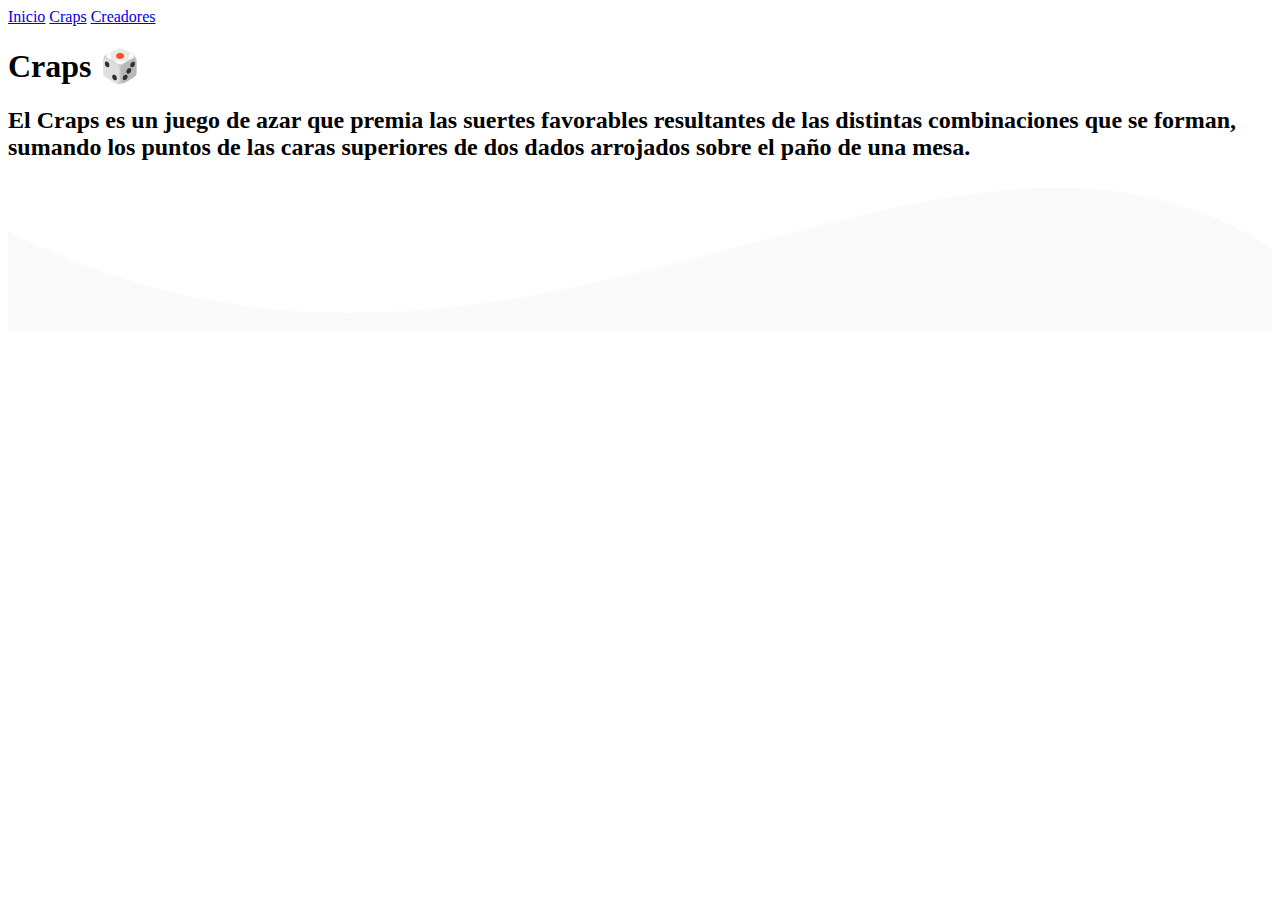
==== main.html @ 12b72a04 "adicion de ola en el header" ====
<!DOCTYPE html>
<html lang="es">
<head>
    <meta charset="UTF-8">
    <meta http-equiv="X-UA-Compatible" content="IE=edge">
    <meta name="viewport" content="width=device-width, initial-scale=1.0">
    <title>Document</title>
</head>
<body>
    <header>
        <nav>
            <a href="#">Inicio</a>
            <a href="#">Craps</a>
            <a href="#">Creadores</a>
        </nav>
        <section class="elementos-header">
            <h1 class="titulo"> Craps 🎲 </h1>
            <h2>El Craps es un juego de azar que premia las suertes favorables resultantes de las
                distintas combinaciones que se forman, sumando los puntos de las caras superiores
                de dos dados arrojados sobre el paño de una mesa.</h2>
            </section>
        <div class="wave" style="height: 150px; overflow: hidden;" ><svg viewBox="0 0 500 150" preserveAspectRatio="none" 
                style="height: 100%; width: 100%;">
                <path d="M0.00,49.99 C205.61,312.99 370.95,-163.65 505.83,77.14 L500.00,150.00 L-0.94,150.16 Z" 
                    style="stroke: none; fill: rgb(250, 250, 250);"></path>
        </svg></div>
    </header>
</body>
</html>
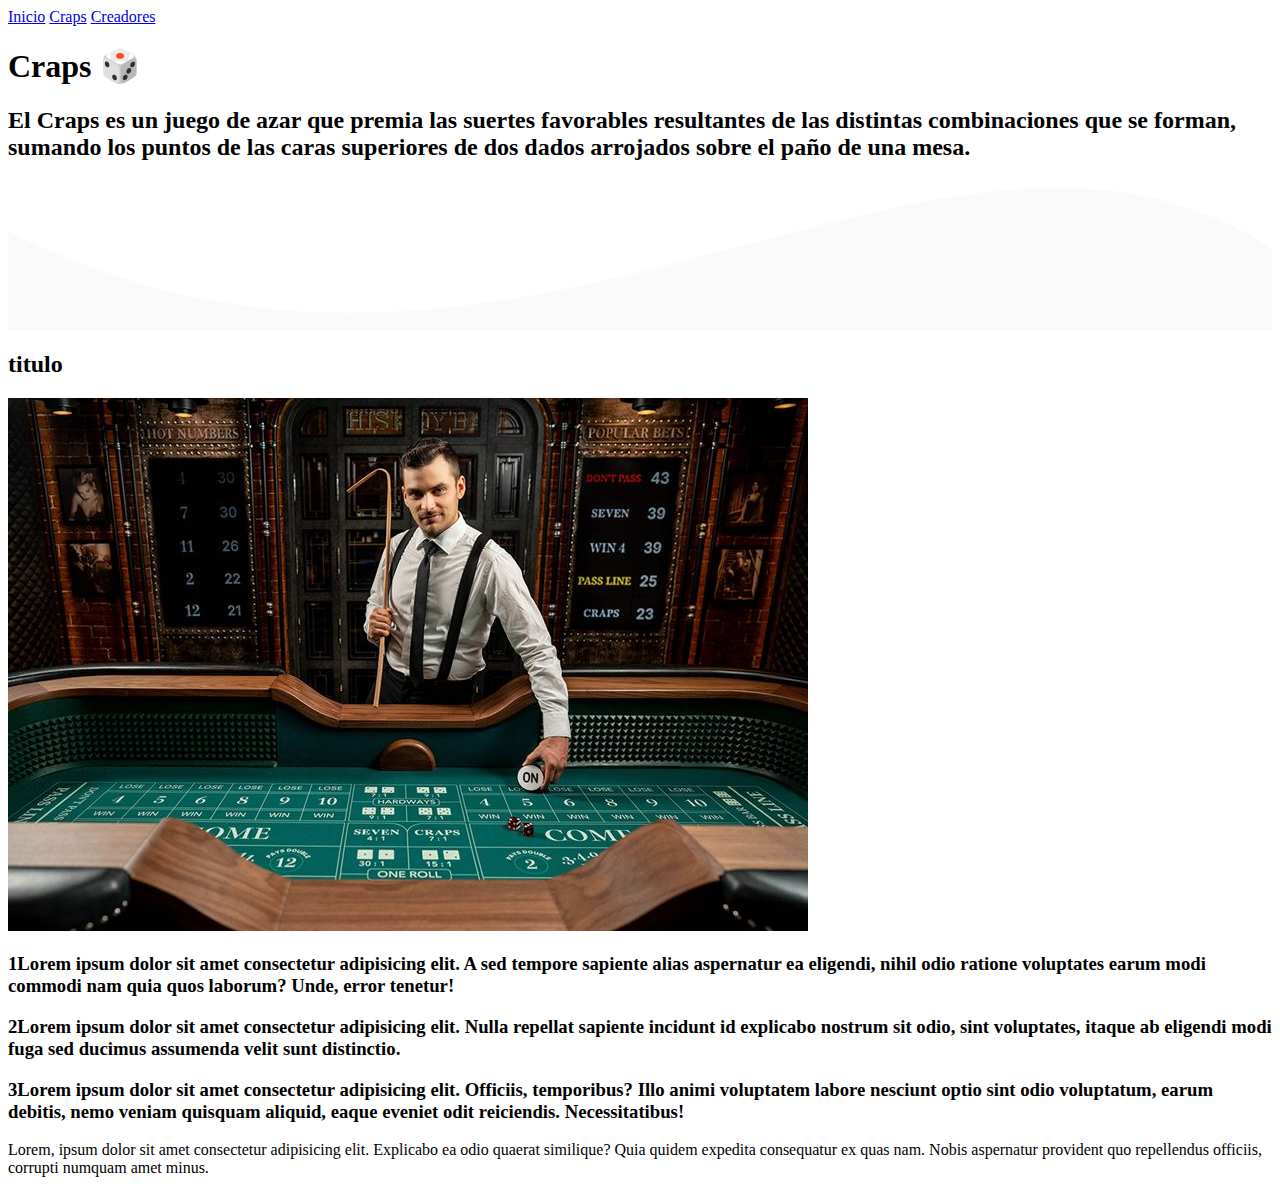
==== commit f5dc4023: "adicion de imagenes" ====
--- a/main.html
+++ b/main.html
@@ -10,7 +10,7 @@
     <header>
         <nav>
             <a href="#">Inicio</a>
-            <a href="#">Craps</a>
+            <a href="index.html">Craps</a>
             <a href="#">Creadores</a>
         </nav>
         <section class="elementos-header">
@@ -25,5 +25,29 @@
                     style="stroke: none; fill: rgb(250, 250, 250);"></path>
         </svg></div>
     </header>
+
+    <main>
+        <section class="contenedor reglas">
+            <h2 class="titulo">titulo</h2>
+            <div class="contenedor-reglas">
+                <img src="img/reglas.jpg" alt="" class="imagen-reglas">
+                <div class="contenido-textos">
+                    <h3><span>1</span>Lorem ipsum dolor sit amet consectetur adipisicing elit. A sed tempore sapiente alias aspernatur ea eligendi, nihil odio ratione voluptates earum modi commodi nam quia quos laborum? Unde, error tenetur!</h3>
+                    <h3><span>2</span>Lorem ipsum dolor sit amet consectetur adipisicing elit. Nulla repellat sapiente incidunt id explicabo nostrum sit odio, sint voluptates, itaque ab eligendi modi fuga sed ducimus assumenda velit sunt distinctio.</h3>
+                    <h3><span>3</span>Lorem ipsum dolor sit amet consectetur adipisicing elit. Officiis, temporibus? Illo animi voluptatem labore nesciunt optio sint odio voluptatum, earum debitis, nemo veniam quisquam aliquid, eaque eveniet odit reiciendis. Necessitatibus!</h3>
+                    <p>Lorem, ipsum dolor sit amet consectetur adipisicing elit. Explicabo ea odio quaerat similique? Quia quidem expedita consequatur ex quas nam. Nobis aspernatur provident quo repellendus officiis, corrupti numquam amet minus.</p>
+                </div>
+            </div>
+        </section>
+
+        <section class="provisional">
+
+        </section>
+    </main>
+
+    <footer>
+
+    </footer>
 </body>
+
 </html>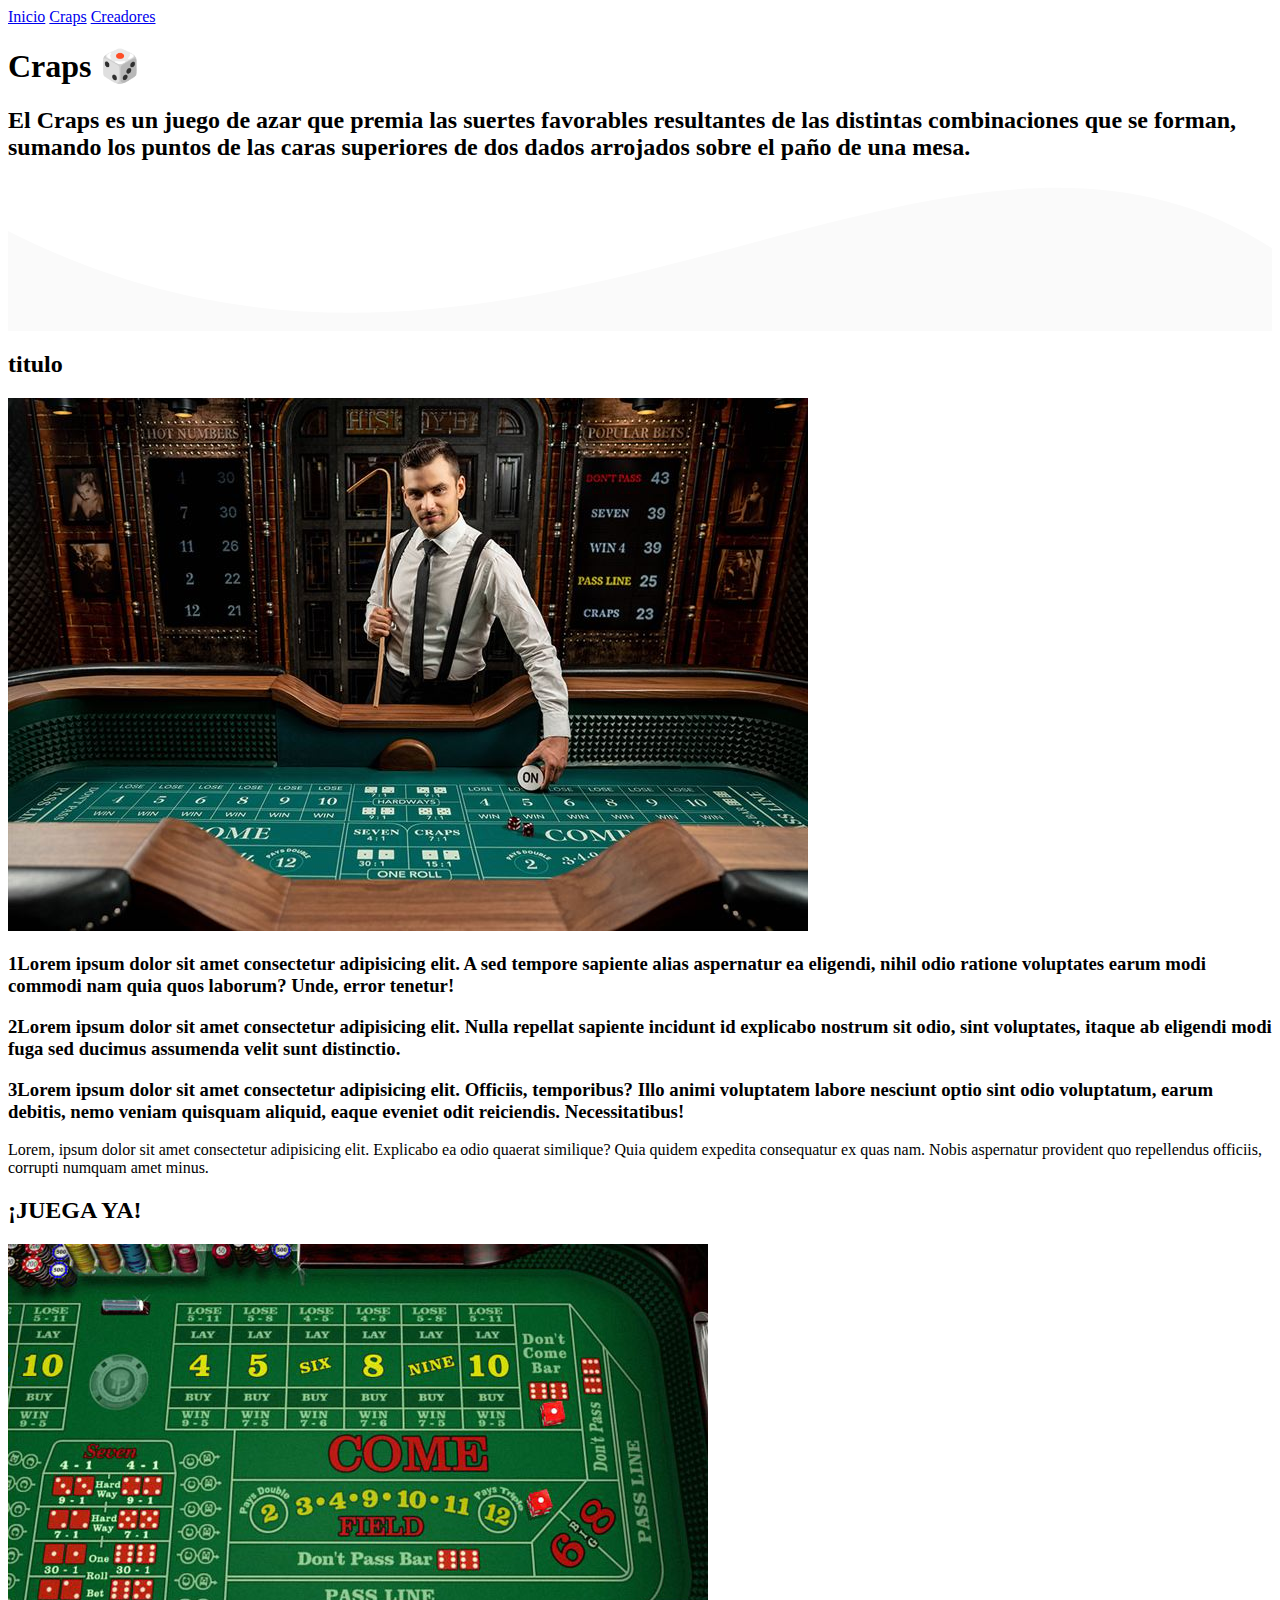
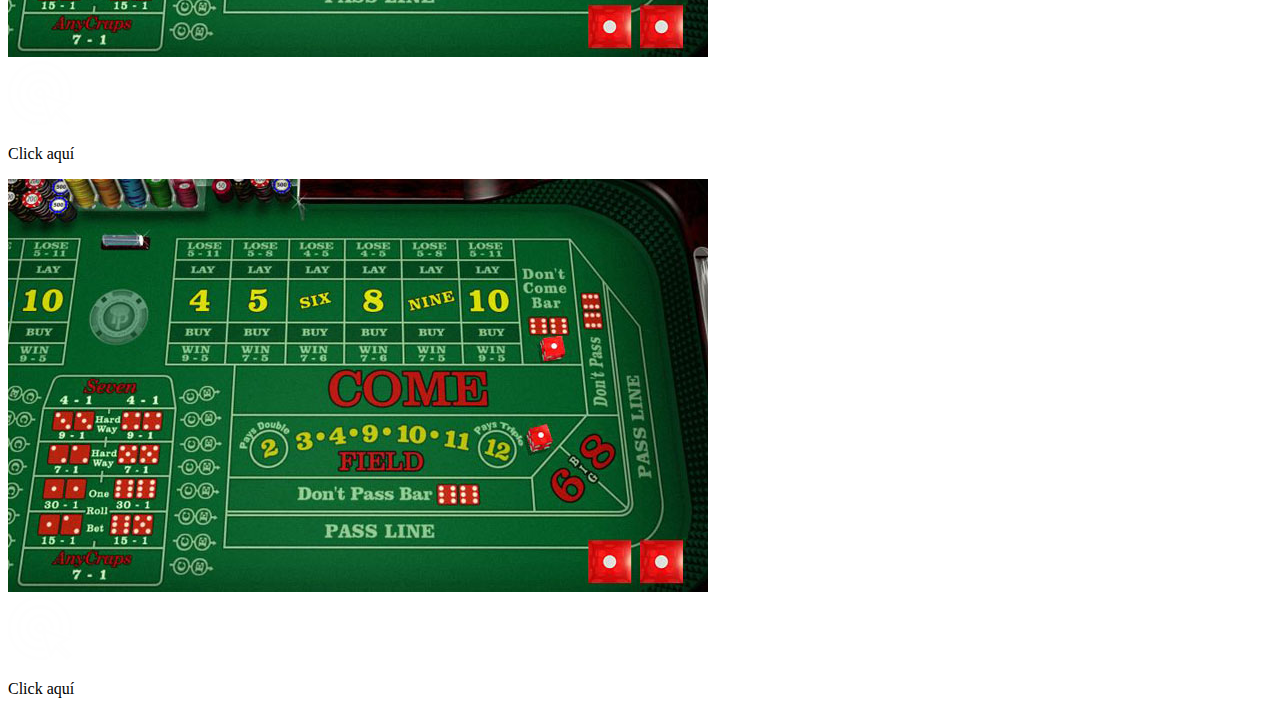
==== commit 9c4cb42f: "Seccion media" ====
--- a/main.html
+++ b/main.html
@@ -41,7 +41,24 @@
         </section>
 
         <section class="provisional">
-
+            <div class="contenedor">
+                <h2 class="titulo">¡JUEGA YA!</h2>
+                <div class="marco-prv">
+                    <div class="imagen-prv">
+                        <img src="img/mesa.jpg" alt="juego">
+                        <div class="hover-imagen">
+                            <a href="https://www.youtube.com/watch?v=dQw4w9WgXcQ&ab_channel=RickAstleyVEVO"></a><img src="img/icono1.png"></a>
+                            <p>Click aquí</p>
+                        </div>
+                    </div>
+                    <div class="imagen-prv">
+                        <img src="img/mesa.jpg" alt="juego">
+                        <div class="hover-imagen">
+                            <a href="https://www.youtube.com/watch?v=dQw4w9WgXcQ&ab_channel=RickAstleyVEVO"></a><img src="img/icono1.png"></a>
+                            <p>Click aquí</p>
+                        </div>
+                    </div>
+                </div>
         </section>
     </main>
 
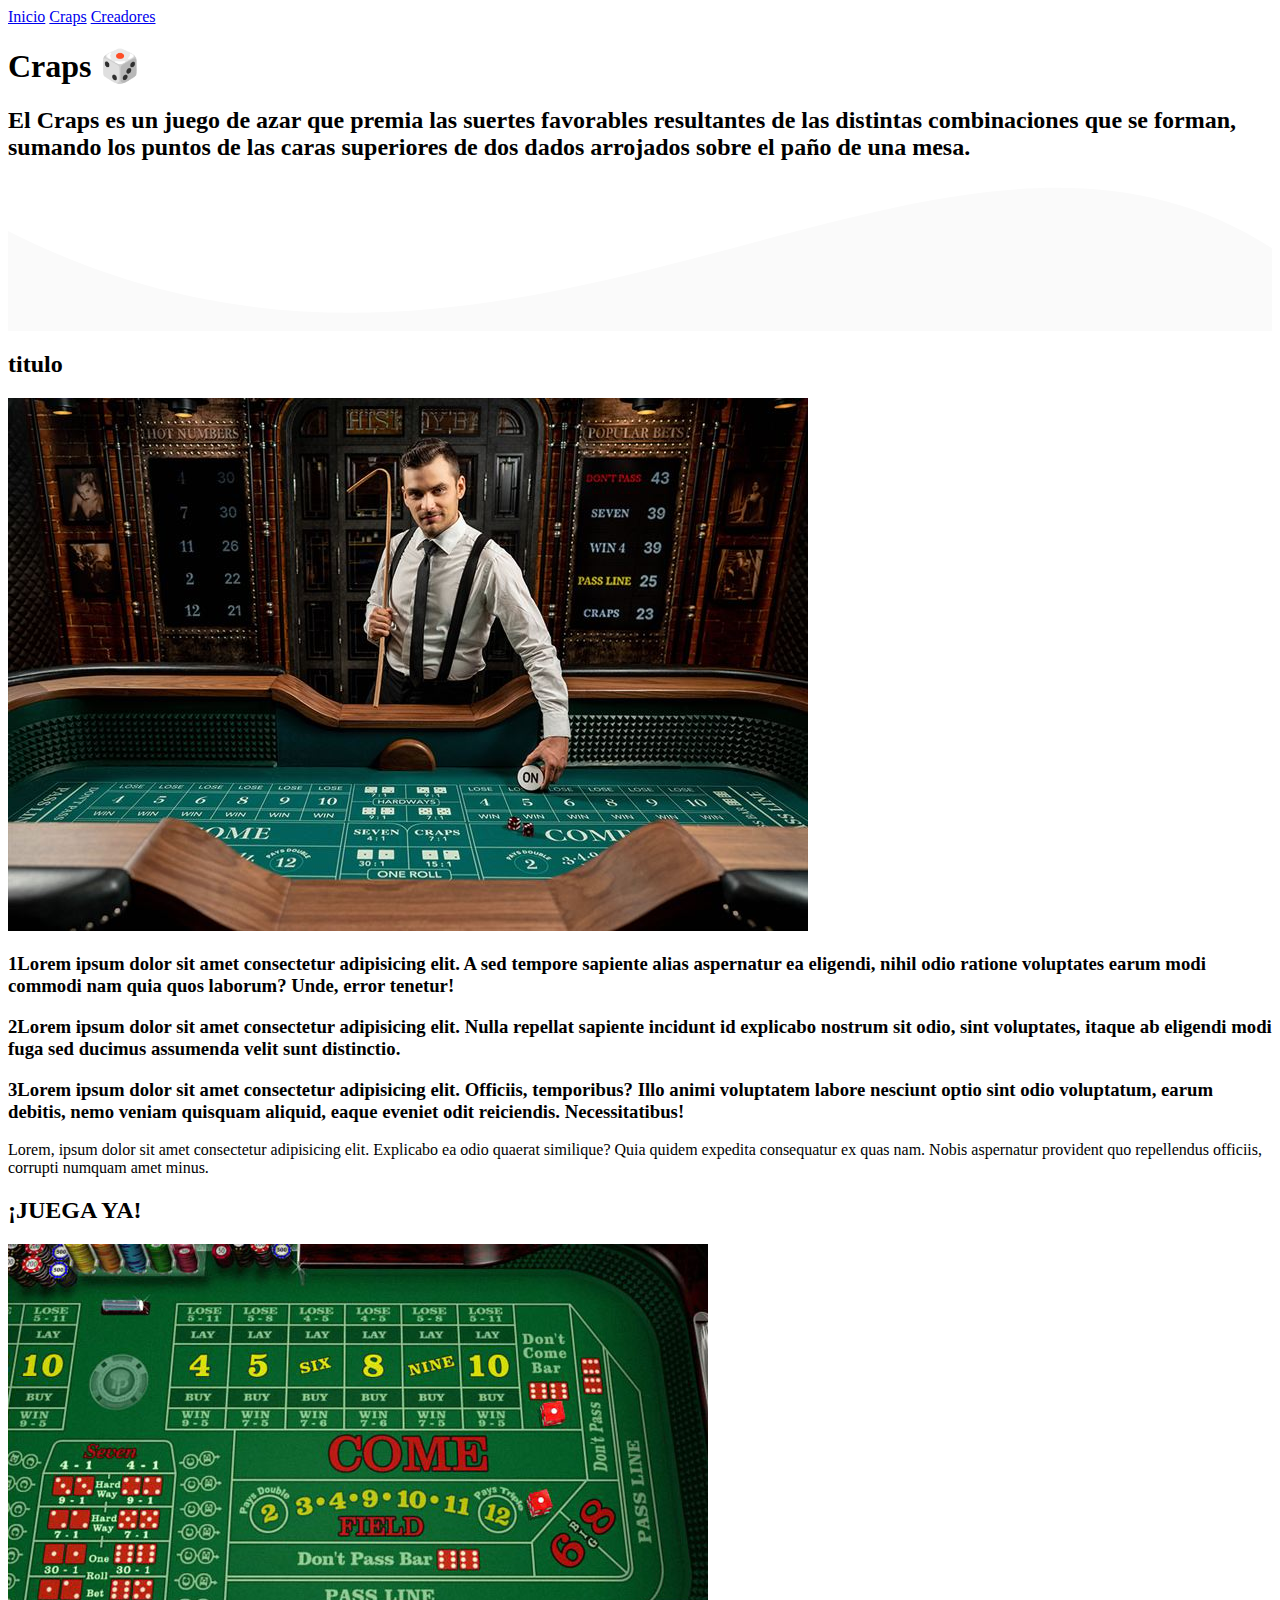
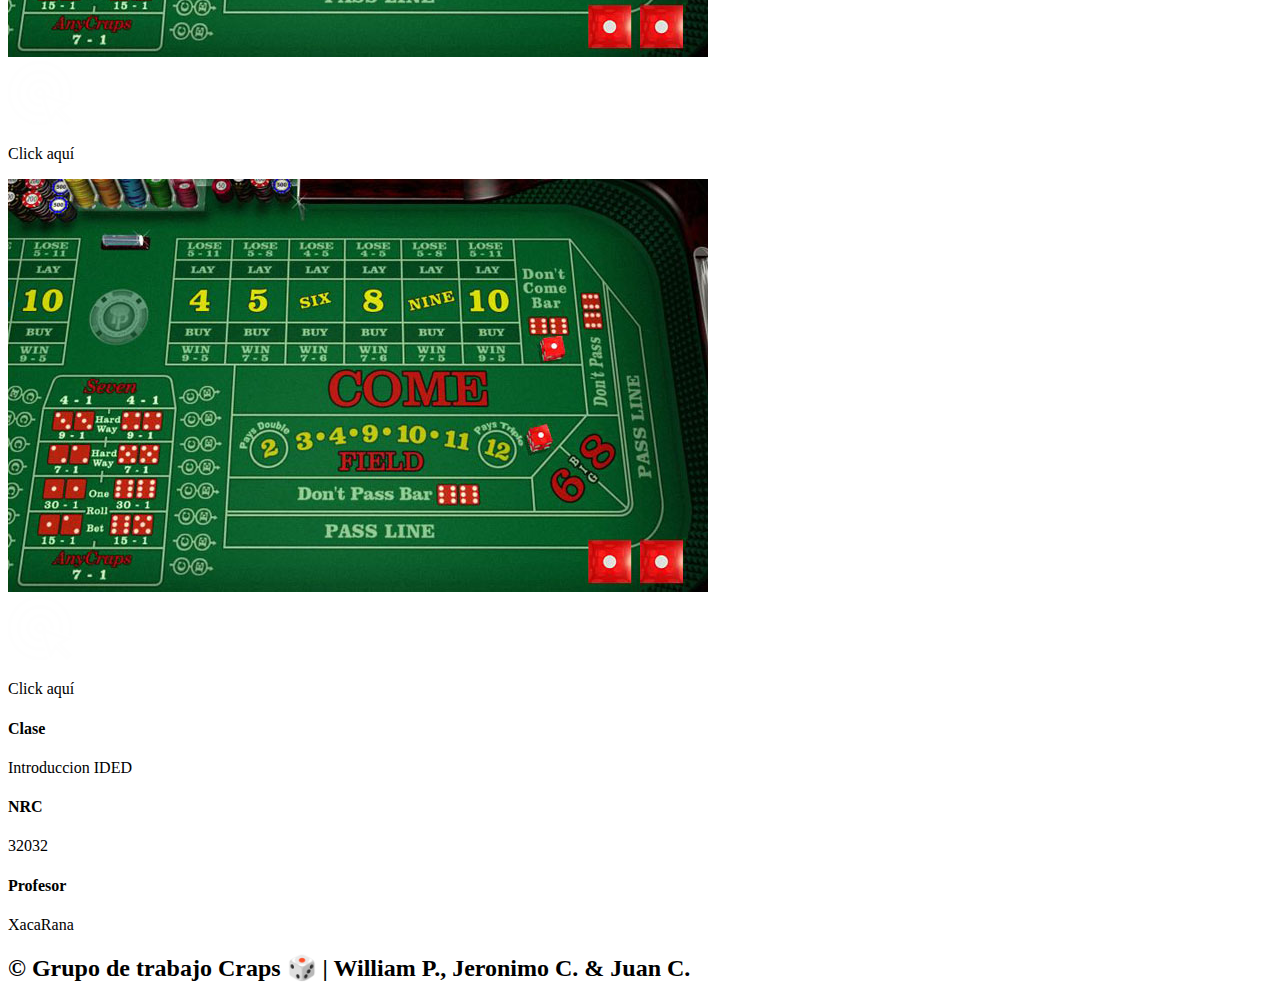
==== commit a6615f24: "Zona del footer" ====
--- a/main.html
+++ b/main.html
@@ -10,7 +10,7 @@
     <header>
         <nav>
             <a href="#">Inicio</a>
-            <a href="index.html">Craps</a>
+            <a href="index.html" target="_blank">Craps</a>
             <a href="#">Creadores</a>
         </nav>
         <section class="elementos-header">
@@ -63,7 +63,21 @@
     </main>
 
     <footer>
-
+        <div class="contenedor-footer">
+            <div class="contenido">
+                <h4>Clase</h4>
+                <p>Introduccion IDED</p>
+            </div>    
+            <div class="contenido">
+                <h4>NRC</h4>
+                <p>32032</p>
+            </div>
+            <div class="contenido">
+                <h4>Profesor</h4>
+                <p>XacaRana</p>
+            </div>
+        </div>
+        <h2 class="titulo-final">&copy; Grupo de trabajo Craps 🎲 | William P., Jeronimo C. & Juan C.</h2>
     </footer>
 </body>
 
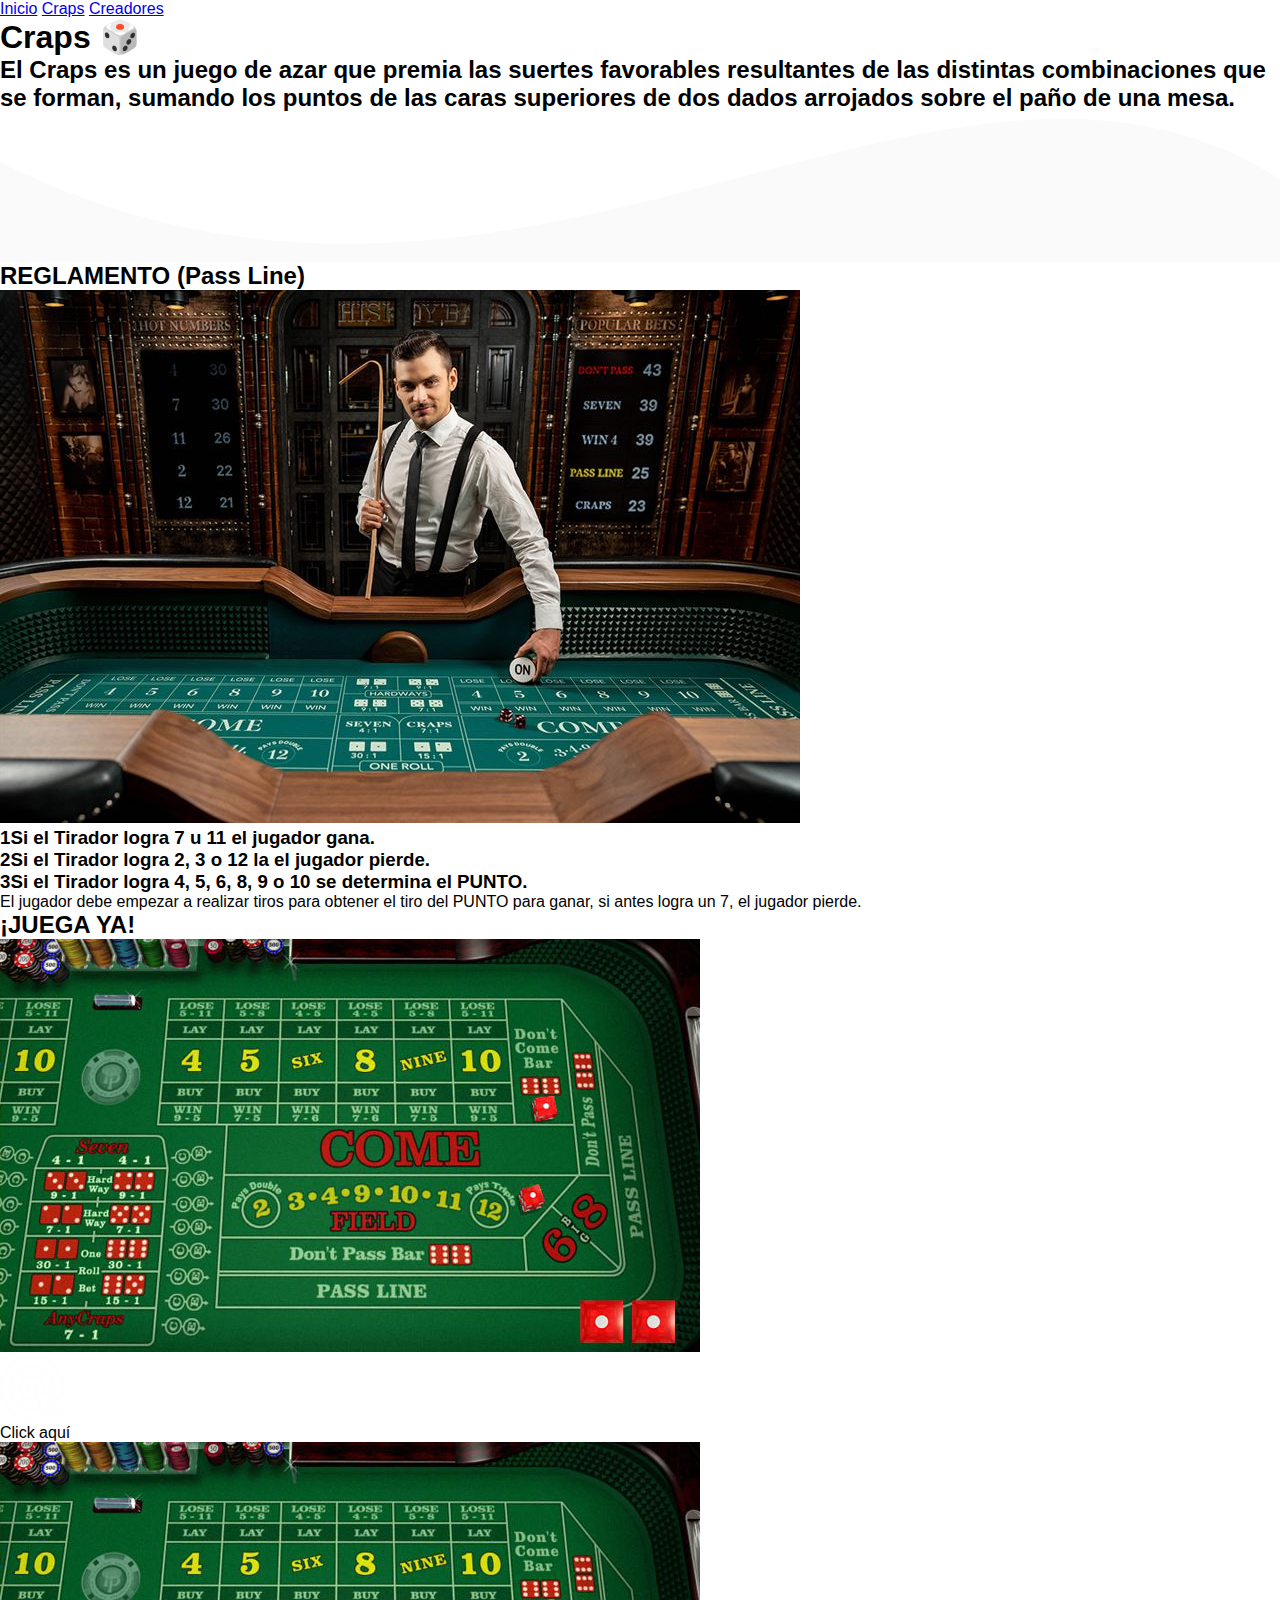
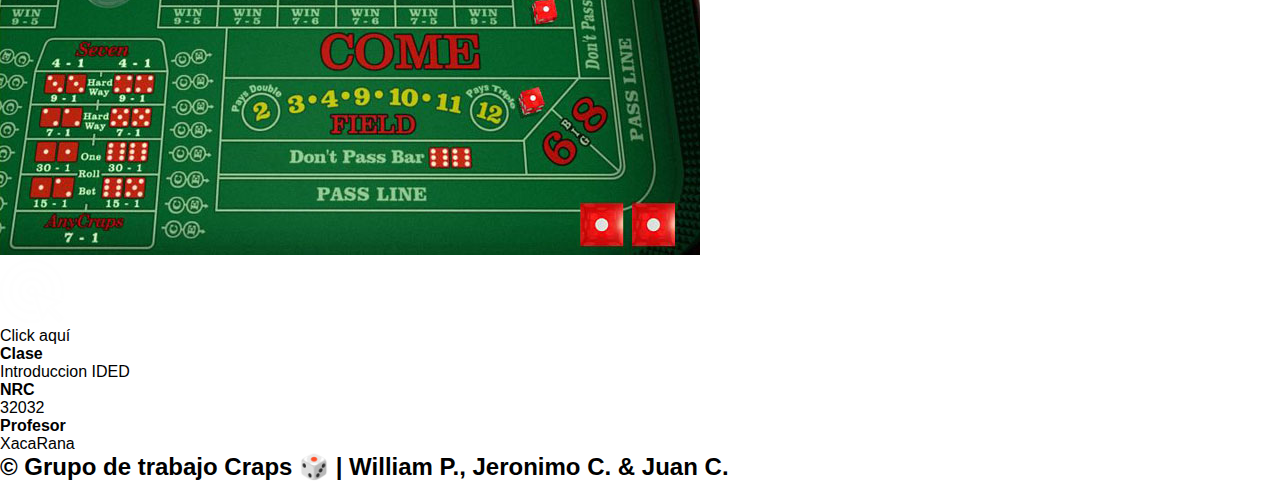
==== commit 303107ca: "Valores del documento principal" ====
--- a/main.html
+++ b/main.html
@@ -1,17 +1,21 @@
 <!DOCTYPE html>
 <html lang="es">
+
 <head>
     <meta charset="UTF-8">
     <meta http-equiv="X-UA-Compatible" content="IE=edge">
     <meta name="viewport" content="width=device-width, initial-scale=1.0">
-    <title>Document</title>
+    <title>Craps</title>
+    <link rel="shortcut icon" href="img/dices.png" type="image/x-icon">
+    <link rel="stylesheet" href="css/main.css">
 </head>
+
 <body>
     <header>
         <nav>
-            <a href="#">Inicio</a>
+            <a href="main.html">Inicio</a>
             <a href="index.html" target="_blank">Craps</a>
-            <a href="#">Creadores</a>
+            <a href="creadores.html">Creadores</a>
         </nav>
         <section class="elementos-header">
             <h1 class="titulo"> Craps 🎲 </h1>
@@ -28,15 +32,15 @@
 
     <main>
         <section class="contenedor reglas">
-            <h2 class="titulo">titulo</h2>
+            <h2 class="titulo">REGLAMENTO (Pass Line)</h2>
             <div class="contenedor-reglas">
                 <img src="img/reglas.jpg" alt="" class="imagen-reglas">
                 <div class="contenido-textos">
-                    <h3><span>1</span>Lorem ipsum dolor sit amet consectetur adipisicing elit. A sed tempore sapiente alias aspernatur ea eligendi, nihil odio ratione voluptates earum modi commodi nam quia quos laborum? Unde, error tenetur!</h3>
-                    <h3><span>2</span>Lorem ipsum dolor sit amet consectetur adipisicing elit. Nulla repellat sapiente incidunt id explicabo nostrum sit odio, sint voluptates, itaque ab eligendi modi fuga sed ducimus assumenda velit sunt distinctio.</h3>
-                    <h3><span>3</span>Lorem ipsum dolor sit amet consectetur adipisicing elit. Officiis, temporibus? Illo animi voluptatem labore nesciunt optio sint odio voluptatum, earum debitis, nemo veniam quisquam aliquid, eaque eveniet odit reiciendis. Necessitatibus!</h3>
-                    <p>Lorem, ipsum dolor sit amet consectetur adipisicing elit. Explicabo ea odio quaerat similique? Quia quidem expedita consequatur ex quas nam. Nobis aspernatur provident quo repellendus officiis, corrupti numquam amet minus.</p>
-                </div>
+                    <h3><span>1</span>Si el Tirador logra 7 u 11 el jugador gana.</h3>
+                    <h3><span>2</span>Si el Tirador logra 2, 3 o 12 la el jugador pierde.</h3>
+                    <h3><span>3</span>Si el Tirador logra 4, 5, 6, 8, 9 o 10 se determina el PUNTO.</h3>
+                    <p>El jugador debe empezar a realizar tiros para obtener el tiro del PUNTO para ganar,
+                       si antes logra un 7, el jugador pierde.</p>
             </div>
         </section>
 
@@ -47,14 +51,14 @@
                     <div class="imagen-prv">
                         <img src="img/mesa.jpg" alt="juego">
                         <div class="hover-imagen">
-                            <a href="https://www.youtube.com/watch?v=dQw4w9WgXcQ&ab_channel=RickAstleyVEVO"></a><img src="img/icono1.png"></a>
+                            <a href="https://www.youtube.com/watch?v=dQw4w9WgXcQ&ab_channel=RickAstleyVEVO"><img src="img/icono1.png"></a>
                             <p>Click aquí</p>
                         </div>
                     </div>
                     <div class="imagen-prv">
                         <img src="img/mesa.jpg" alt="juego">
                         <div class="hover-imagen">
-                            <a href="https://www.youtube.com/watch?v=dQw4w9WgXcQ&ab_channel=RickAstleyVEVO"></a><img src="img/icono1.png"></a>
+                            <a href="https://www.youtube.com/watch?v=dQw4w9WgXcQ&ab_channel=RickAstleyVEVO"><img src="img/icono1.png"></a>
                             <p>Click aquí</p>
                         </div>
                     </div>
--- a/css/main.css
+++ b/css/main.css
@@ -0,0 +1,9 @@
+*{
+    margin: 0;
+    padding: 0;
+    box-sizing: border-box;
+}
+
+body{
+    font-family: 'Segoe UI', Tahoma, Geneva, Verdana, sans-serif;
+}
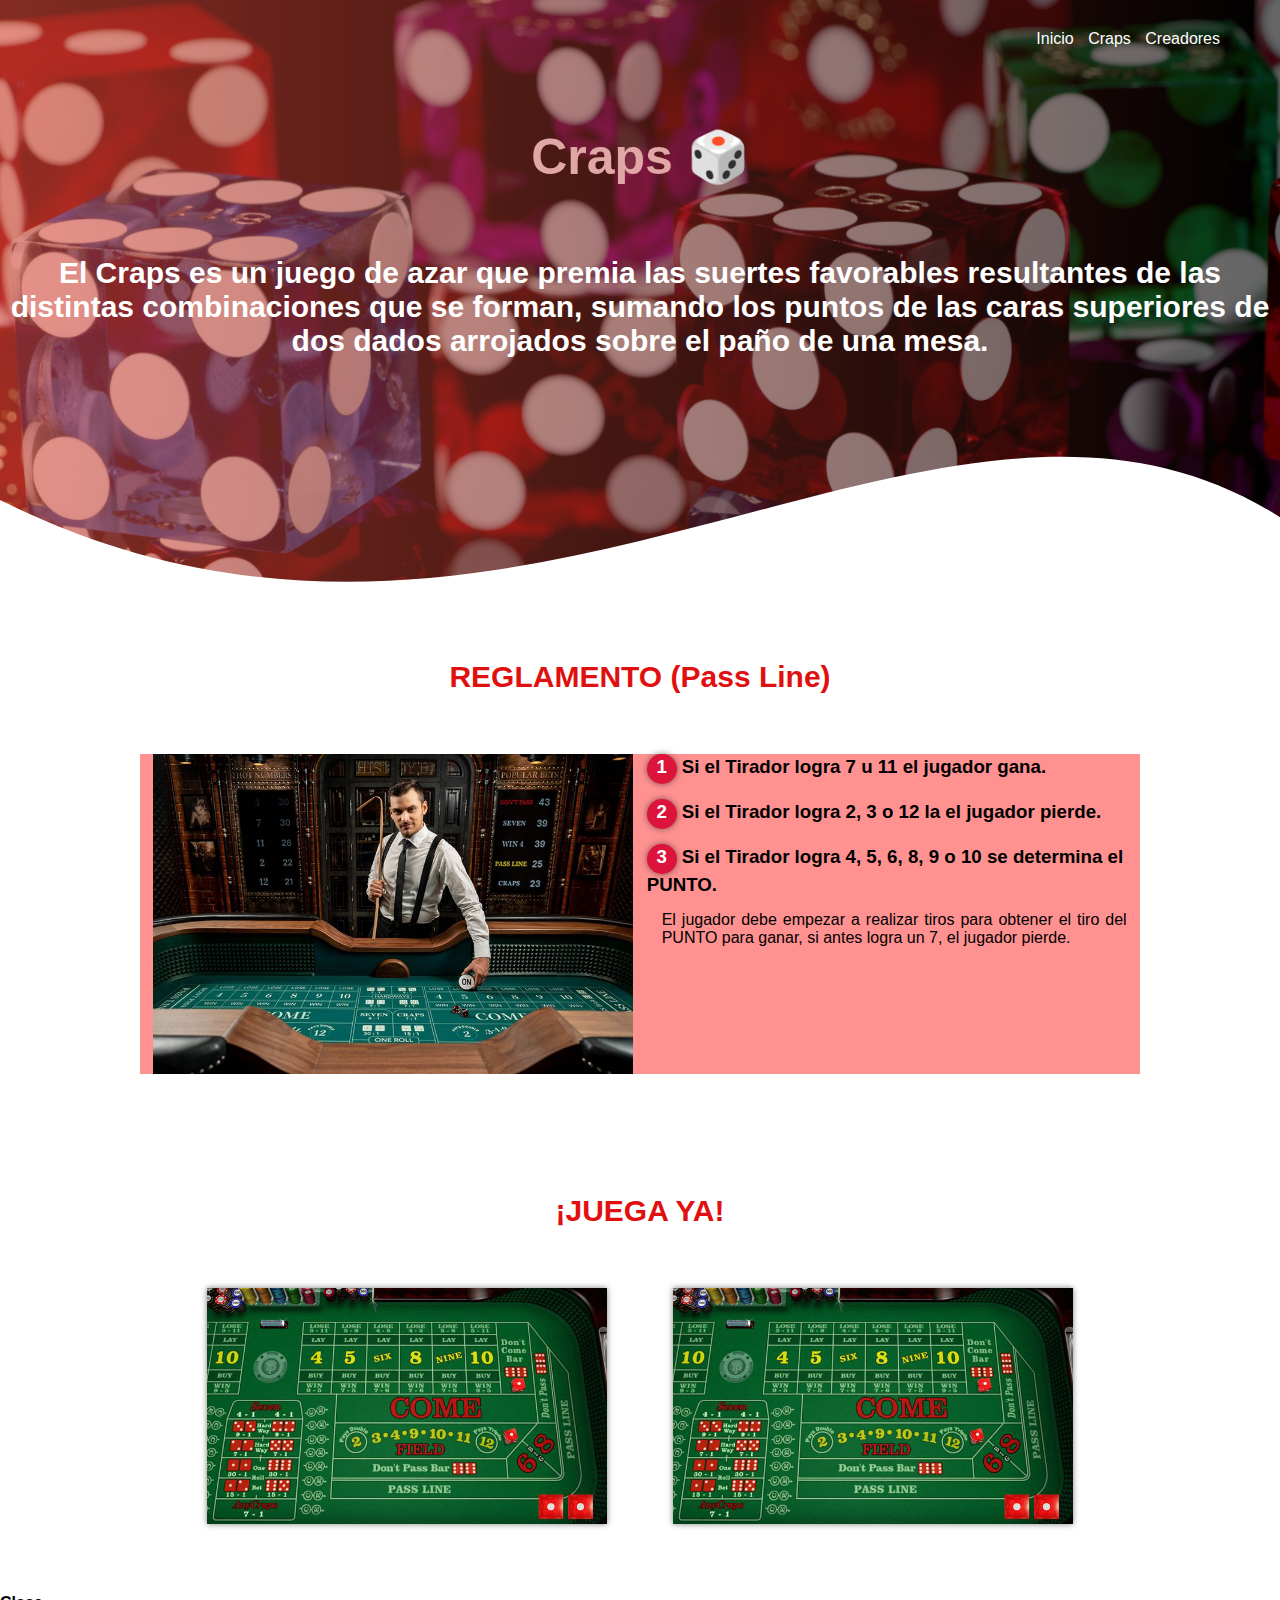
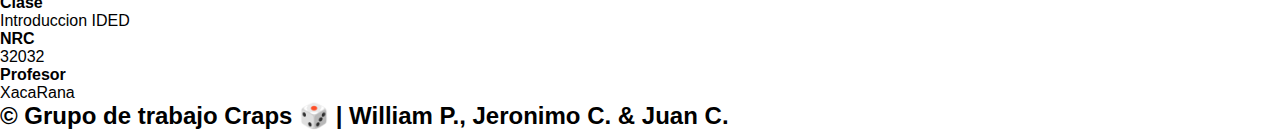
==== commit 78d74bbf: "Modificacion de la zona provicional" ====
--- a/main.html
+++ b/main.html
@@ -15,7 +15,7 @@
         <nav>
             <a href="main.html">Inicio</a>
             <a href="index.html" target="_blank">Craps</a>
-            <a href="creadores.html">Creadores</a>
+            <a href="creadores.html" target="_blank">Creadores</a>
         </nav>
         <section class="elementos-header">
             <h1 class="titulo"> Craps 🎲 </h1>
@@ -26,7 +26,7 @@
         <div class="wave" style="height: 150px; overflow: hidden;" ><svg viewBox="0 0 500 150" preserveAspectRatio="none" 
                 style="height: 100%; width: 100%;">
                 <path d="M0.00,49.99 C205.61,312.99 370.95,-163.65 505.83,77.14 L500.00,150.00 L-0.94,150.16 Z" 
-                    style="stroke: none; fill: rgb(250, 250, 250);"></path>
+                    style="stroke: none; fill: #ffffff;"></path>
         </svg></div>
     </header>
 
--- a/css/main.css
+++ b/css/main.css
@@ -7,3 +7,175 @@
 body{
     font-family: 'Segoe UI', Tahoma, Geneva, Verdana, sans-serif;
 }
+
+.contenedor {
+    padding: 60px 0;
+    width: 90%;
+    max-width: 1000px;
+    margin: auto;
+    overflow: hidden;
+}
+
+.titulo {
+    color: #e11010;
+    font-size: 30px;
+    text-align: center;
+    margin-bottom: 60px;
+}
+
+/* Header */
+
+header {
+    width: 100%;
+    height: 600px;
+     background: #000000;  
+     /* fallback for old browsers */
+    background: -webkit-linear-gradient(to right, hsla(6, 78%, 57%, 0.57), hsla(0, 0%, 0%, 0.57)), url(../img/portada4.jpg);  
+    /* Chrome 10-25, Safari 5.1-6 */
+    background: linear-gradient(to right, hsla(6, 78%, 57%, 0.57), hsla(0, 0%, 0%, 0.57)), url(../img/portada4.jpg); 
+    /* W3C, IE 10+/ Edge, Firefox 16+, Chrome 26+, Opera 12+, Safari 7+ */
+    background-size: cover;
+    background-attachment: fixed;
+    position: relative;
+    ;
+}
+
+nav{
+    text-align: right;
+    padding: 30px 50px 0 0;
+}
+
+nav > a{
+    color: #ffffff;
+    font-weight: 300;
+    text-decoration: none;
+    margin-right: 10px;
+}
+
+nav > a:hover{
+    text-decoration: underline;
+}
+
+header .elementos-header{
+    display: flex;
+    height: 400px;
+    width: 100%;
+    align-items: center;
+    justify-content: center;
+    flex-direction: column;
+    text-align: center;
+}
+
+.elementos-header h1{
+    font-size: 50px;
+    color:rgb(225, 167, 167);
+}
+
+.elementos-header h2{
+    font-size: 30px;
+    color:#fff;
+    padding: 10px;
+}
+
+.wave{
+    position:absolute;
+    bottom: 0;
+    width: 100%;
+}
+
+/* Reglas */
+
+.contenedor-reglas{
+    display: flex;
+    justify-content: space-evenly;
+	background: #ff9191;
+}
+
+.imagen-reglas{
+    width: 48%;
+   /* height: auto;
+    max-width: 100px;
+    max-height: 100px;*/
+}
+
+.reglas .contenido-textos{
+    width: 48%;
+}
+
+.contenido-textos h3{
+    margin-bottom: 15px;
+}
+
+.contenido-textos h3 span{
+    background: crimson;
+    color: #fff;
+    border-radius: 50%;
+    display: inline-block;
+    text-align: center;
+    width: 30px;
+    height: 30px;
+    padding: 2px;
+    box-shadow: 0 0 6px 0 rgba(0, 0, 0, .5);
+    margin-right: 5px;
+}
+
+.contenido-textos p{
+    padding: 0px 0px 30px 15px;
+    font-weight: 300;
+    text-align: justify;
+}
+
+/* Provicional */
+
+.provisonal{
+    background: #f2f2f2;
+}
+
+.marco-prv{
+    display: flex;
+    justify-content: space-evenly;
+    flex-wrap: wrap;
+}
+
+.imagen-prv{
+    width: 40%;
+    margin-bottom: 10px;
+    overflow: hidden;
+    position: relative;
+    cursor: pointer;
+    box-shadow: 0 0 6px 0 rgba(0, 0, 0, .5);
+    
+}
+
+.imagen-prv > img{
+    width: 100%;
+    height: 100%;
+    object-fit: cover;
+    display: block;
+}
+
+.hover-imagen{
+    position: absolute;
+    width: 100%;
+    height: 100%;
+    top: 0;
+    transform: scale(0);
+    background: rgba(202, 21, 21, 0.7);
+    transition: transform .5s;
+    display: flex;
+    justify-content: center;
+    align-items: center;
+    flex-direction: column;
+}
+
+.hover-imagen img{
+    width: 50px;
+}
+
+.hover-imagen p{
+    color: #fff;
+}
+
+.imagen-prv:hover .hover-imagen{
+    transform: scale(1);
+}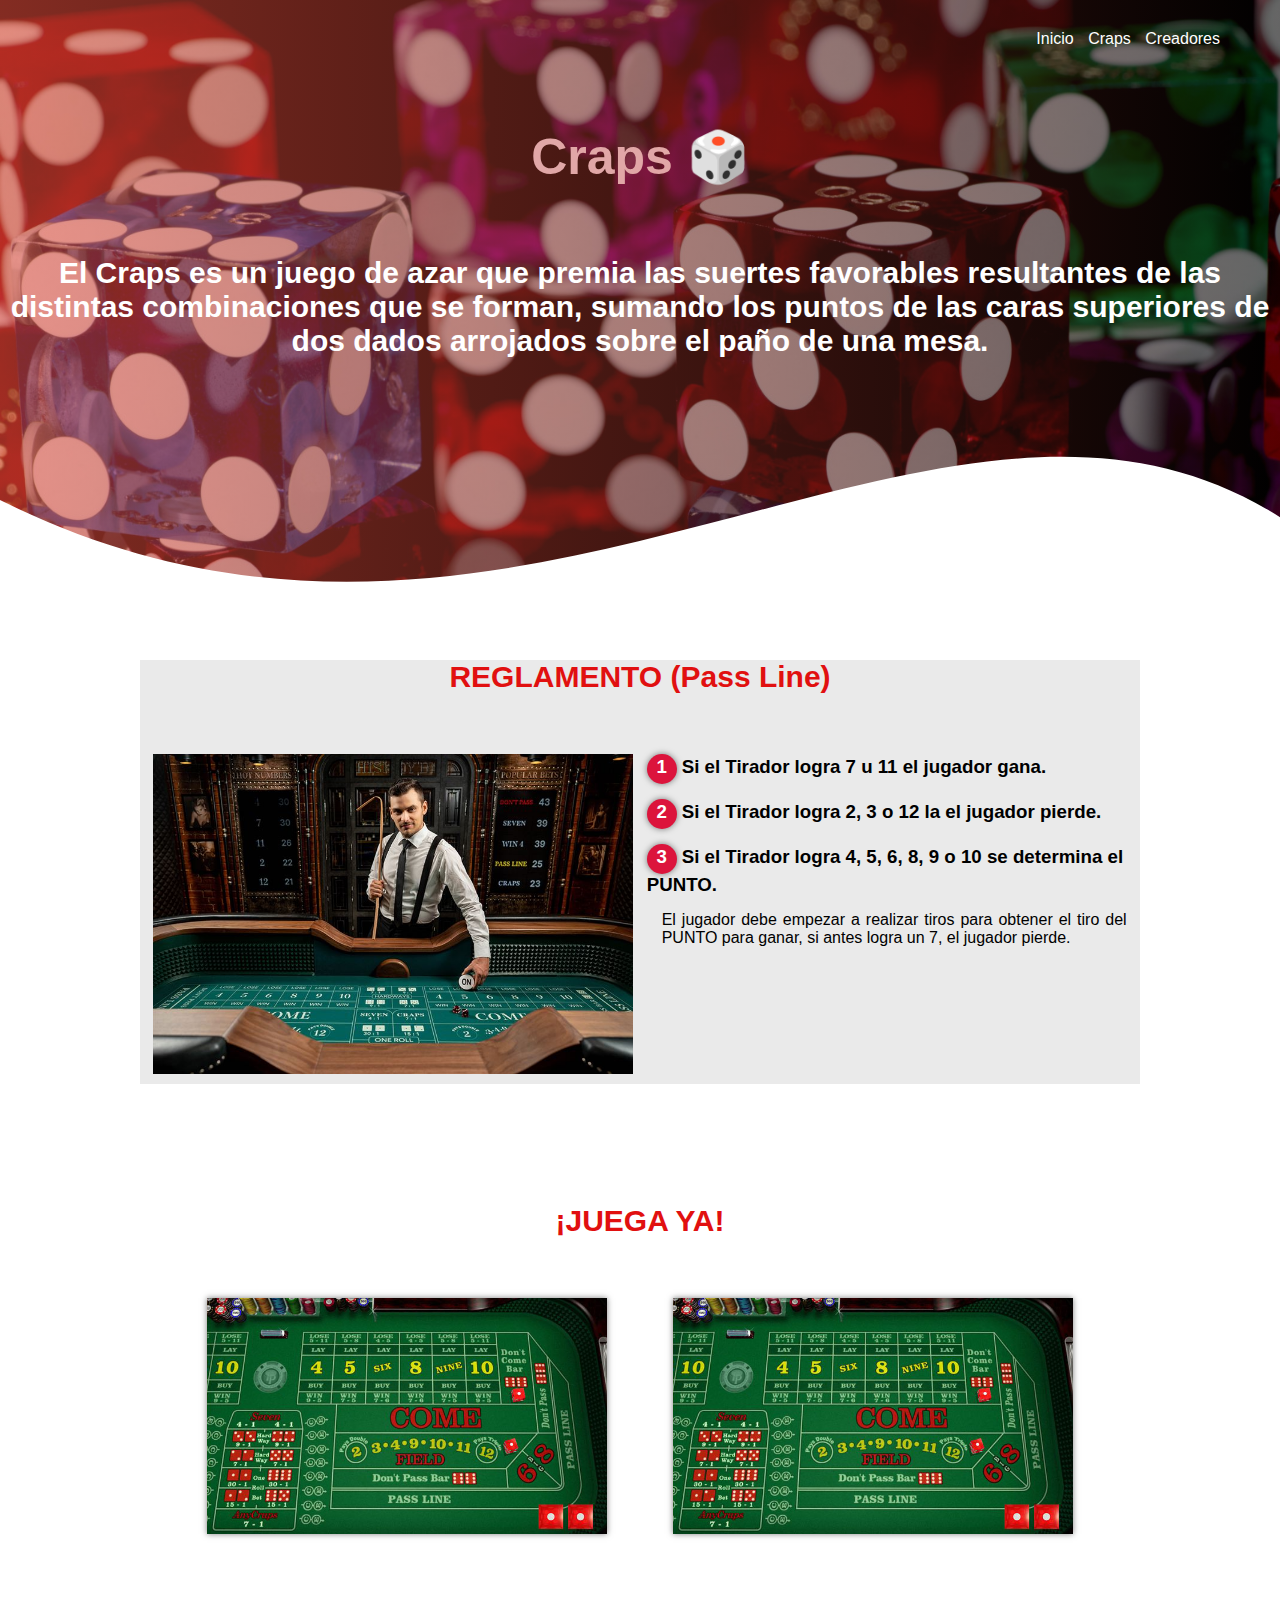
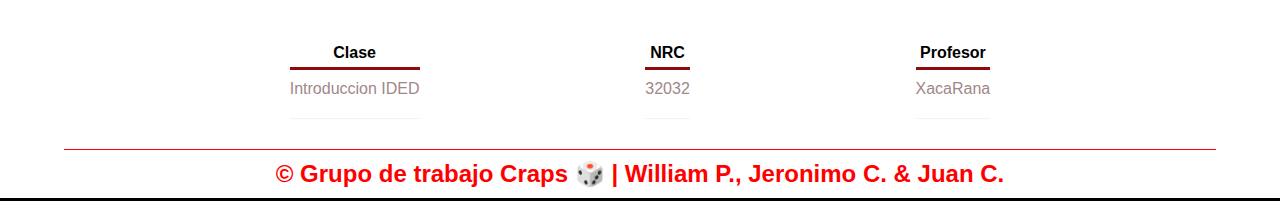
==== commit 3c5f7329: "cambios menores" ====
--- a/main.html
+++ b/main.html
@@ -32,6 +32,7 @@
 
     <main>
         <section class="contenedor reglas">
+        <div class="prueba">   
             <h2 class="titulo">REGLAMENTO (Pass Line)</h2>
             <div class="contenedor-reglas">
                 <img src="img/reglas.jpg" alt="" class="imagen-reglas">
@@ -42,6 +43,7 @@
                     <p>El jugador debe empezar a realizar tiros para obtener el tiro del PUNTO para ganar,
                        si antes logra un 7, el jugador pierde.</p>
             </div>
+        </div>     
         </section>
 
         <section class="provisional">
@@ -51,7 +53,7 @@
                     <div class="imagen-prv">
                         <img src="img/mesa.jpg" alt="juego">
                         <div class="hover-imagen">
-                            <a href="https://www.youtube.com/watch?v=dQw4w9WgXcQ&ab_channel=RickAstleyVEVO"><img src="img/icono1.png"></a>
+                            <a href="https://www.youtube.com/watch?v=dQw4w9WgXcQ&ab_channel=RickAstleyVEVO" target="_blank"><img src="img/icono1.png"></a>
                             <p>Click aquí</p>
                         </div>
                     </div>
--- a/css/main.css
+++ b/css/main.css
@@ -85,14 +85,19 @@
 
 /* Reglas */
 
+
+.prueba{
+	background: #dfdfdfa9;
+}
+
 .contenedor-reglas{
     display: flex;
     justify-content: space-evenly;
-	background: #ff9191;
 }
 
 .imagen-reglas{
     width: 48%;
+	padding-bottom: 10px;
    /* height: auto;
     max-width: 100px;
     max-height: 100px;*/
@@ -178,4 +183,47 @@
 
 .imagen-prv:hover .hover-imagen{
     transform: scale(1);
+}
+
+/* footer */
+
+.footer{
+    color: solid rgb(44, 43, 43);
+}
+
+.contenedor-footer{
+    display: flex;
+    width: 90%;
+    justify-content: space-evenly;
+    margin: auto;
+    padding-bottom: 10px;
+    border-bottom: 1px solid rgb(255, 0, 0);
+}
+
+.contenido{
+    margin-top: 40px;
+    margin-bottom: 20px;
+    text-align: center;
+}
+
+.contenido h4{
+    color: rgb(0, 0, 0);
+    border-bottom: 3px solid #910a0a;
+    padding-bottom: 5px;
+    margin-bottom: 10px;
+}
+
+.contenido p{
+    color: rgb(160, 136, 136);
+    border-bottom: 1px solid #f2f2f2;
+    padding-bottom: 20px;
+}
+
+.titulo-final{
+    color: rgb(255, 0, 0);
+    border-bottom: 3px solid #000000;
+    padding-bottom: 10px;
+    padding-top: 10px;
+    margin-bottom: 15px;
+    text-align: center;
 }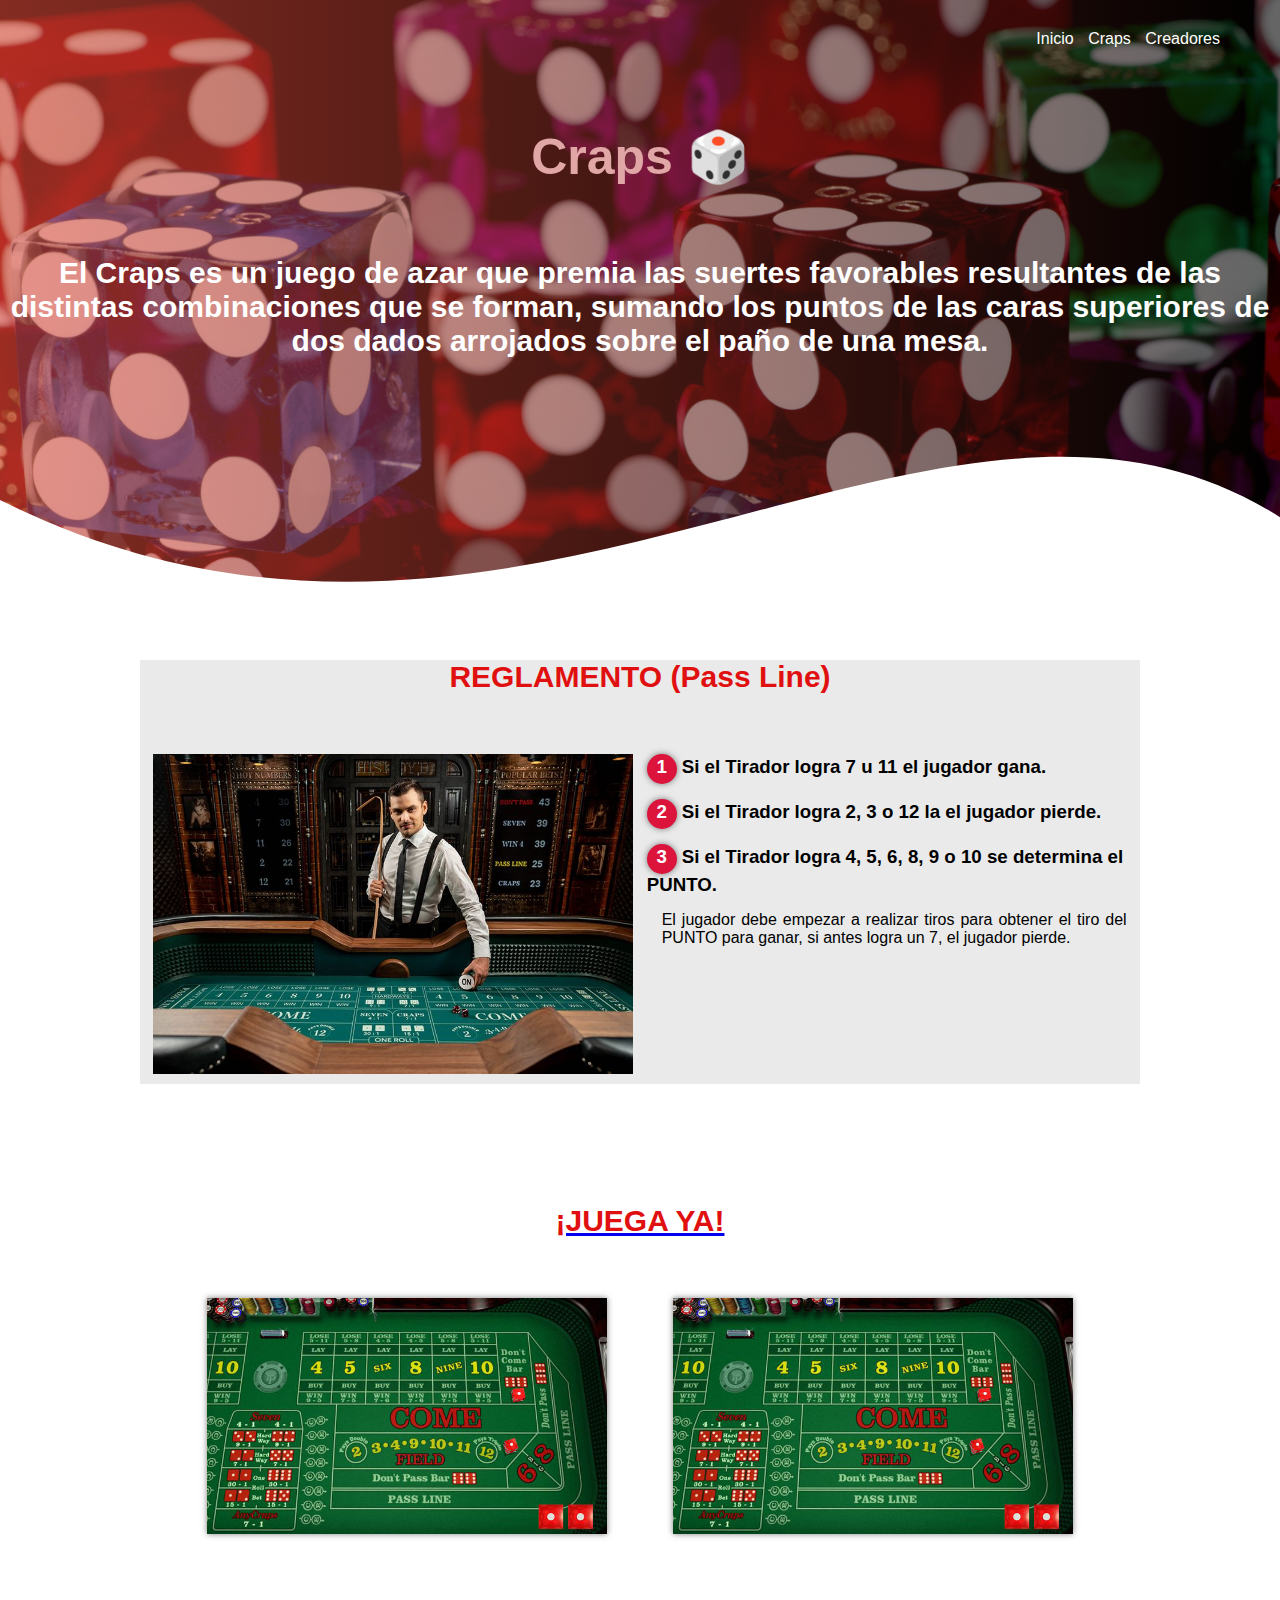
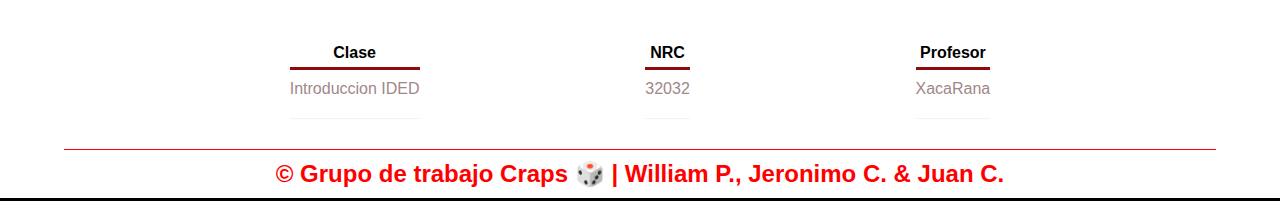
==== commit e9e1406e: "cambio menor" ====
--- a/main.html
+++ b/main.html
@@ -48,7 +48,7 @@
 
         <section class="provisional">
             <div class="contenedor">
-                <h2 class="titulo">¡JUEGA YA!</h2>
+                <a href="index.html"><h2 class="titulo">¡JUEGA YA!</h2></a>
                 <div class="marco-prv">
                     <div class="imagen-prv">
                         <img src="img/mesa.jpg" alt="juego">
@@ -60,7 +60,7 @@
                     <div class="imagen-prv">
                         <img src="img/mesa.jpg" alt="juego">
                         <div class="hover-imagen">
-                            <a href="https://www.youtube.com/watch?v=dQw4w9WgXcQ&ab_channel=RickAstleyVEVO"><img src="img/icono1.png"></a>
+                                <a href="https://www.youtube.com/watch?v=dQw4w9WgXcQ&ab_channel=RickAstleyVEVO" target="_blank"><img src="img/icono1.png"></a>
                             <p>Click aquí</p>
                         </div>
                     </div>
--- a/css/main.css
+++ b/css/main.css
@@ -21,7 +21,7 @@
     font-size: 30px;
     text-align: center;
     margin-bottom: 60px;
-}
+    }
 
 /* Header */
 
@@ -134,6 +134,7 @@
 
 .provisonal{
     background: #f2f2f2;
+    text-decoration: none;
 }
 
 .marco-prv{
